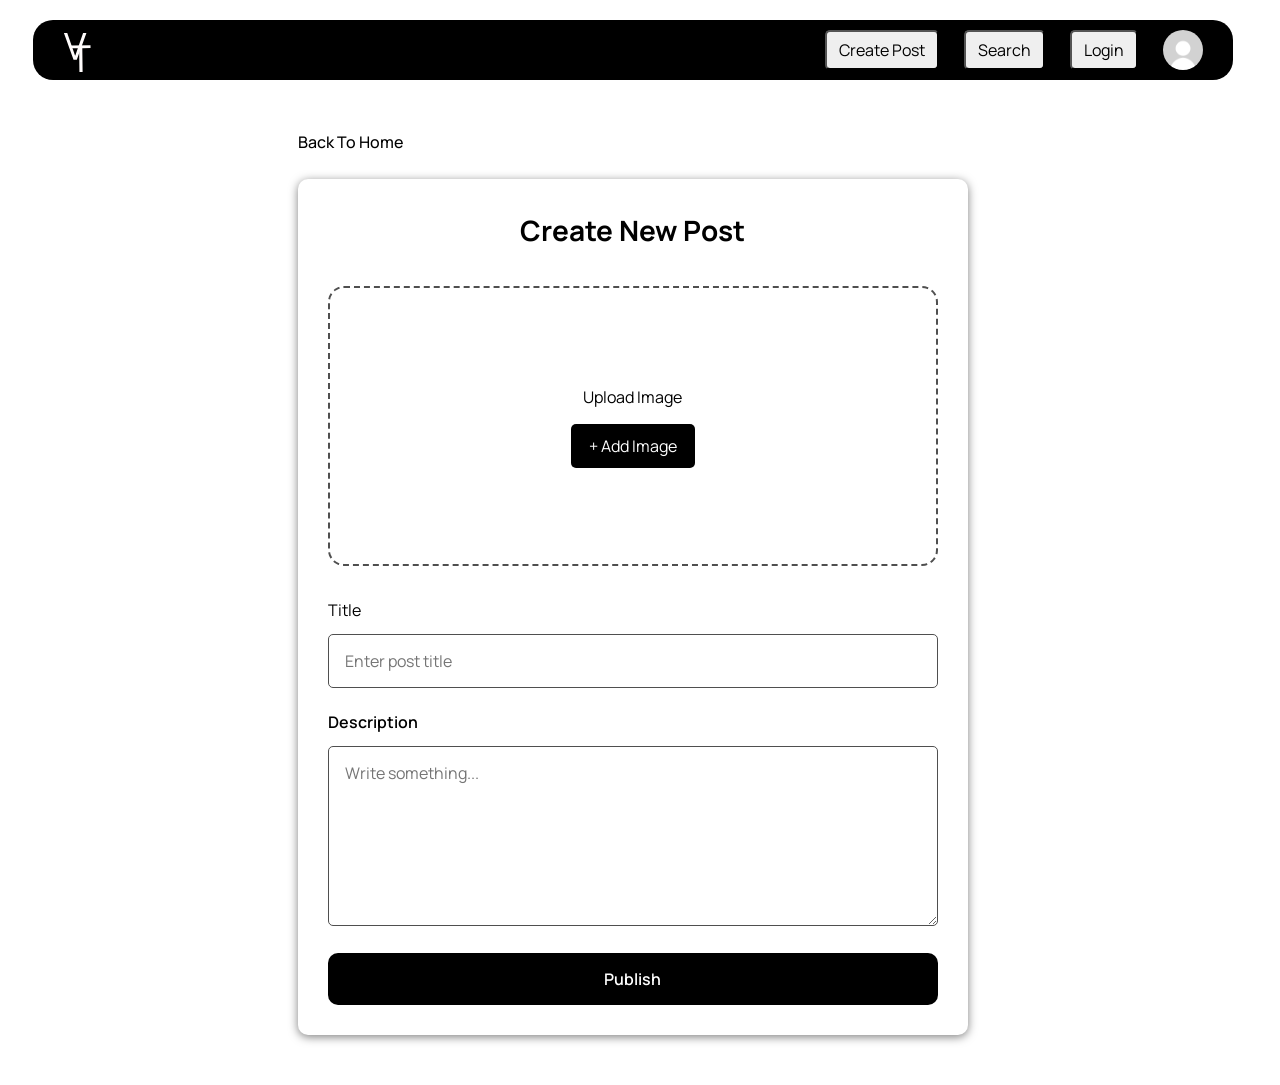
==== frontend/create-post.html @ ada02b25 "init: complete create-post page" ====
<!DOCTYPE html>
<html lang="en">
<head>
    <meta charset="UTF-8">
    <meta name="viewport" content="width=device-width, initial-scale=1.0">
    <title>VT Blog</title>
    <link rel="preconnect" href="https://fonts.googleapis.com">
    <link rel="preconnect" href="https://fonts.gstatic.com" crossorigin>
    <link href="https://fonts.googleapis.com/css2?family=Heebo:wght@100..900&family=Manrope:wght@200..800&display=swap" rel="stylesheet">
    <link rel="stylesheet" href="./css/style.css">
    <link rel="stylesheet" href="./css/components.css">
    <link rel="stylesheet" href="./css/register.css">
    <link rel="stylesheet" href="./css/profile.css">
    <link rel="stylesheet" href="./css/login.css">
    <link rel="stylesheet" href="./css/post.css">
    <link rel="stylesheet" href="./css/create-post.css">
</head>

<body>

    <header class="header">

        <div class="container">

            <a class="header-logo" href="index.html">
                <img class="header-logo-image"
                 src="./assets/icons/Logo.svg"
                 alt="VT Logo"
                 width="50"
                 height="50"
                 loading="lazy">
            </a>   

            <div class="header-actions">

                <a href="create-post.html">
                    <button class="header-action-button" id="create-postbutton">Create Post</button>
                </a>

               <button class="header-action-button" id="searchbutton">Search</button>

               <a href="login.html">
                <button class="header-action-button" id="loginbutton">Login</button>
               </a>

               <a class="header-avatar" href="profile.html">
                <img class="header-avatar-image"
                 src="./assets/images/avatar.jpeg"
                 alt="User Avatar"
                 width="40"
                 height="40"
                 loading="lazy">
            </a>
            
            </div>
            
        </div>

    </header>

        <main class="create-post">

            <a href="index.html" class="back-link">Back To Home</a>

            <div class="create-post__container">

                <h1 class="create-post__title">
                    Create New Post
                </h1>

                <form class="create-post__form">

                    <div class="create-post__image">

                        <span>Upload Image</span>

                        <button type="button">
                            + Add Image
                        </button>

                    </div>

                    <lable class="create-post__lable">
                        Title
                    </lable>

                    <input class="create-post__input" type="text" placeholder="Enter post title">

                    <label class="create-post__label">
                        Description
                    </label>

                    <textarea class="create-post__description" placeholder="Write something..."></textarea>

                    <button class="create-post__submit" type="submit">
                        Publish
                    </button>

                </form>

            </div>
        </main>

</body>
---- frontend/css/style.css ----
/**
  Нормализация блочной модели
 */
*,
::before,
::after {
  box-sizing: border-box;
}

/**
  Убираем внутренние отступы слева тегам списков,
  у которых есть атрибут class
 */
:where(ul, ol):where([class]) {
  padding-left: 0;
}

/**
  Убираем внешние отступы body и двум другим тегам,
  у которых есть атрибут class
 */
body,
:where(blockquote, figure, fieldset):where([class]) {
  margin: 0;
}

/**
  Убираем внешние отступы вертикали нужным тегам,
  у которых есть атрибут class
 */
:where(
  h1,
  h2,
  h3,
  h4,
  h5,
  h6,
  p,
  ul,
  ol,
  dl
):where([class]) {
  margin-block: 0;
}

:where(dd[class]) {
  margin-left: 0;
}

:where(fieldset[class]) {
  padding: 0;
  border: none;
}

/**
  Убираем стандартный маркер маркированному списку,
  у которого есть атрибут class
 */
:where(ul[class]) {
  list-style: none;
}

:where(address[class]) {
  font-style: normal;
}

/**
  Обнуляем вертикальные внешние отступы параграфа,
  объявляем локальную переменную для внешнего отступа вниз,
  чтобы избежать взаимодействие с более сложным селектором
 */
p {
  --paragraphMarginBottom: 24px;

  margin-block: 0;
}

/**
  Внешний отступ вниз для параграфа без атрибута class,
  который расположен не последним среди своих соседних элементов
 */
p:where(:not([class]):not(:last-child)) {
  margin-bottom: var(--paragraphMarginBottom);
}


/**
  Упрощаем работу с изображениями и видео
 */
img,
video {
  display: block;
  max-width: 100%;
  height: auto;
}

/**
  Наследуем свойства шрифт для полей ввода
 */
input,
textarea,
select,
button {
  font: inherit;
}

html {
  /**
    Пригодится в большинстве ситуаций
    (когда, например, нужно будет "прижать" футер к низу сайта)
   */
  height: 100%;
  /**
    Убираем скачок интерфейса по горизонтали
    при появлении / исчезновении скроллбара
   */
  scrollbar-gutter: stable;
  /**
    Плавный скролл
   */
  scroll-behavior: smooth;
}

body {
  /**
    Пригодится в большинстве ситуаций
    (когда, например, нужно будет "прижать" футер к низу сайта)
   */
  min-height: 100%;
  /**
    Унифицированный интерлиньяж
   */
  line-height: 1.5;
}

/**
  Нормализация высоты элемента ссылки при его инспектировании в DevTools
 */
a:where([class]) {
  display: inline-flex;
}

/**
  Курсор-рука при наведении на элемент
 */
button,
label {
  cursor: pointer;
}

/**
  Убирает серую подсветку при тапе на мобильных устройствах (iOS/Android)
 */
button {
  -webkit-tap-highlight-color: transparent;
}

/**
  Приводим к единому цвету svg-элементы
  (за исключением тех, у которых уже указан
  атрибут fill со значением 'none' или начинается с 'url')
 */
:where([fill]:not(
  [fill="none"],
  [fill^="url"]
)) {
  fill: currentColor;
}

/**
  Приводим к единому цвету svg-элементы
  (за исключением тех, у которых уже указан
  атрибут stroke со значением 'none')
 */
:where([stroke]:not(
  [stroke="none"],
  [stroke^="url"]
)) {
  stroke: currentColor;
}

/**
  Чиним баг задержки смены цвета при взаимодействии с svg-элементами
 */
svg * {
  transition-property: fill, stroke;
}

/**
  Приведение рамок таблиц в классический 'collapse' вид
 */
:where(table) {
  border-collapse: collapse;
  border-color: currentColor;
}

/**
  Удаляем все анимации и переходы для людей,
  которые предпочитают их не использовать
 */
@media (prefers-reduced-motion: reduce) {
  *,
  ::before,
  ::after {
    animation-duration: 0.01ms !important;
    animation-iteration-count: 1 !important;
    transition-duration: 0.01ms !important;
    scroll-behavior: auto !important;
  }
}

:root {
    --color-dark: #000000;
    --color-light: #ffffff;
    --color-dark-gray: #4f4f4f;

    --border-radius: 5px;

    --container-weight: 1200px;
    --container-padding-x: 15px;

    --transition-duration: 0.2s;

    --header-height: 60px;
}

.visually-hidden {
  position: absolute !important;
  width: 1px !important;
  height: 1px !important;
  margin: -1px !important;
  border: 0 !important;
  padding: 0 !important;
  white-space: nowrap !important;
  clip-path: inset(100%) !important;
  clip: rect(0 0 0 0) !important;
  overflow: hidden !important;
}

body {
    font-family: 'Manrope', sans-serif;
}

a,
button,
input,
textarea,
svg * {
    transition-duration: var(--transition-duration);
}

.container {
    max-width: var(--container-weight);
    padding: 0 var(--container-padding-x);
    margin: 0 auto;
}
---- frontend/css/components.css ----
.header {
    height: var(--header-height);
}

.header .container {
    height: 100%;
    background-color: var(--color-dark);

    margin: 0 auto;
    padding: 0 var(--container-padding-x);
    border-radius: 20px;
    margin-top: 20px;

    display: flex;
    justify-content: space-between;
    align-items: center;
}

.header-logo {
    text-decoration: none;
    flex-shrink: 0;
    margin-left: 15px;
}

.header-logo-image {
    height: 55px;
    width: auto;
}

.header-logo:hover {
    transform: translateY(-2px);
}

.header-actions {
    display: flex;
    align-items: center;
}

.header-action-button {
    display: inline-block;

    border-radius: var(--border-radius);

    text-decoration: none;

    padding: 6px 12px;
    margin-right: 25px;

}

.header-action-button:hover {
    transform: translateY(-2px);
}

.header-avatar {
    display: inline-block;
    border-radius: 50%;
    overflow: hidden;
    margin-right: 15px;
}

.header-avatar:hover {
    transform: translateY(-2px);
}

.posts {
    display: grid;
    grid-template-columns: repeat(3, 1fr);
    gap: 30px;

    max-width: var(--container-weight);
    margin: 25px auto;
}

.post-card {
    display: flex;
    flex-direction: column;

    background: var(--color-light);

    color: inherit;
    text-decoration: none;
    
    border-radius: var(--border-radius);
    
    overflow: hidden;

    border: 1px solid var(--color-dark);

    transition: .2s;
}

.post-card:hover {
    transform: translateY(-4px);

    box-shadow: 0 10px 25px rgba(0, 0, 0, 0.8);
}

.post-card__header {
    display: flex;

    justify-content: space-between;

    align-items: center;

    padding: 10px 15px;
}

.post-card__author {
    display: flex;

    align-items: center;

    gap: 10px;
}

.post-card__avatar {
    width: 40px;
    height: 40px;

    border-radius: 50%;
    object-fit: cover;
}

.post-card__username {
    font-weight: 600;
}

.post-card__image {
    width: 100%;
    height: 350px;

    object-fit: cover;
}

.post-card__content {
    padding: 15px;
}

.post-card__title {
    font-size: 18px;
    font-weight: 600;

    margin-bottom: 8px;
}

.post-card__description {
    font-size: 16px;
    color: var(--color-dark-gray);
}

.post-card__footer {
    display: flex;

    gap: 10px;

    padding: 15px;
}

.post-card__action {
    display: flex;

    flex-direction: column;
    
    border: none;

    background: transparent;
    
    font-size: 16px;

    cursor: pointer;
}

.post-card__action-icon {
    width: 20px;
    height: 20px;

}
---- frontend/css/register.css ----
.register {
    min-height: 100vh;

    display: flex;

    flex-direction: column;

    align-items: center;
}

.register-card {
    width: 400px;

    padding: 30px;

    margin-top: 50px;

    border-radius: 10px;

    box-shadow: 0 2px 10px rgba(0, 0, 0, 0.5);

    background-color: var(--color-white);
}

.register-card__logo {
    width: 70px;

    margin: 0 auto 20px;  

    filter: invert(1);
}

.register-title {
    text-align: center;

    margin-bottom: 10px;
}

.register-subtitle {
    text-align: center;

    font-size: 14px;
    color: var(--color-dark-gray);

    margin-bottom: 20px;
}

.register-form {
    display: flex;

    flex-direction: column;

    gap: 15px;
}

.register-form__group {
    display: flex;

    align-items: center;

    gap: 5px;
}

.register-form__input {
    flex: 1;
    padding: 10px 14px;

    font-size: 16px;

    border: 1px solid var(--color-dark-gray);
    border-radius: var(--border-radius);

    background-color: var(--color-white);
}

.register-form__label {
    width: 100px;
    text-align: right;
}

.register-form__button{
    padding: 10px 14px;

    margin-top: 3px;
    margin-bottom: 3px;

    font-size: 16px;
    font-weight: 600;

    color: var(--color-light);
    background-color: var(--color-dark);

    border: none;
    border-radius: var(--border-radius);

    cursor: pointer;
}

.register-form__button:hover {
    background-color: var(--color-dark-gray);

    transform: translateY(-2px);
}

.login-register {
    text-align: center;

    font-size: 14px;
    color: var(--color-dark-gray);

    margin-top: 10px;
}
---- frontend/css/profile.css ----
.profile {
    max-width: var(--container-weight);
    margin: 25px auto;
    padding: 0 15px;
}

.profile-info {
    display: flex;
    flex-direction: column;
    align-items: center;

    margin-bottom: 50px;
}

.profile-avatar {
    width: 150px;
    height: 150px;

    border-radius: 50%;
    overflow: hidden;

    object-fit: cover;

    margin-bottom: 15px;
}

.profile-name {
    font-size: 34px;
    font-weight: 600;

    margin-bottom: 5px;
}

.profile-username {
    font-size: 20px;
    color: var(--color-dark-gray);

    margin-bottom: 15px;
}

.profile-bio {
    max-width: 500px;

    font-size: 16px;
    color: var(--color-dark-gray);

    text-align: center;

    margin-bottom: 20px;
}

.profile-stats {
    display: flex;

    gap: 50px;

    margin-bottom: 20px;
}

.profile-stat {
    display: flex;
    flex-direction: column;
    align-items: center;
}

.profile-stat-number {
    font-size: 20px;
    font-weight: bold;
}

.profile-edit-button {
    padding: 10px 20px;

    font-size: 16px;
    font-weight: 600;

    color: var(--color-light);
    background-color: var(--color-dark);

    border: none;
    border-radius: var(--border-radius);

    cursor: pointer;
}

.profile-edit-button:hover {
    background-color: var(--color-dark-gray);
    transform: translateY(-2px);
}
---- frontend/css/login.css ----
.login {
    min-height: 100vh;

    display: flex;

    flex-direction: column;

    align-items: center;
}

.login-card {
    width: 400px;

    padding: 30px;

    margin-top: 50px;

    border-radius: 10px;

    box-shadow: 0 2px 10px rgba(0, 0, 0, 0.5);

    background-color: var(--color-white);
}

.login-card__logo {
    width: 70px;

    margin: 0 auto 20px;  

    filter: invert(1);
}

.login-title {
    text-align: center;

    margin-bottom: 10px;
}

.login-subtitle {
    text-align: center;

    font-size: 14px;
    color: var(--color-dark-gray);

    margin-bottom: 20px;
}

.login-form {
    display: flex;

    flex-direction: column;

    gap: 15px;
}

.login-form__group {
    display: flex;

    align-items: center;

    gap: 5px;
}

.login-form__input {
    flex: 1;
    padding: 10px 14px;

    font-size: 16px;

    border: 1px solid var(--color-dark-gray);
    border-radius: var(--border-radius);

    background-color: var(--color-white);
}

.login-form__label {
    width: 100px;
    text-align: right;
}

.login-form__button{
    padding: 10px 14px;

    margin-top: 3px;
    margin-bottom: 3px;

    font-size: 16px;
    font-weight: 600;

    color: var(--color-light);
    background-color: var(--color-dark);

    border: none;
    border-radius: var(--border-radius);

    cursor: pointer;
}

.login-form__button:hover {
    background-color: var(--color-dark-gray);

    transform: translateY(-2px);
}

.login-register {
    text-align: center;

    font-size: 14px;
    color: var(--color-dark-gray);

    margin-top: 10px;
}
---- frontend/css/post.css ----
.post-page {
    max-width: var(--container-weight);
    margin: 40px auto;
    padding: 0 15px;
}

.back-link {
    display: inline-flex;

    margin-bottom: 25px;

    color: var(--color-dark);

    text-decoration: none;

    font-weight: 500;
}

.back-link:hover {
    transform: translateY(-2px);
    opacity: 0.7;
}

.post {
    display: grid;

    grid-template-columns: 1.2fr 1fr;

    min-height: 600px;

    overflow: hidden;

    background-color: var(--color-light);

    border: 1px solid var(--color-dark);

    border-radius: var(--border-radius);
}

.post__image-wrapper {
    width: 100%;
    height: 100%;

    overflow: hidden;
}

.post__image {
    width: 100%;
    height: 100%;

    object-fit: cover;

    transition: transform 0.3s ease;
}

.post__content {
    display: flex;

    flex-direction: column;

    padding: 20px;
}

.post__author {
    display: flex;

    align-items: center;

    gap: 10px;

    margin-bottom: 15px;
}

.post__author-avatar {
    width: 40px;
    height: 40px;

    border-radius: 50%;
    overflow: hidden;

    object-fit: cover;
}

.post__author-username {
    font-weight: 600;
}

.post__title {
    font-size: 28px;
    font-weight: 600;

    margin-bottom: 10px;
}

.post__description {
    font-size: 16px;
    color: var(--color-dark-gray);
    line-height: 1.7;

    margin-bottom: 20px;
}

.post__actions {
    display: flex;

    gap: 10px;

    margin-top: auto;
}

.post__action-button {
    display: inline-flex;

    align-items: center;

    gap: 5px;

    padding: 8px 12px;

    font-size: 14px;
    font-weight: 500;

    color: var(--color-dark);

    border: none;
    border-radius: var(--border-radius);

    cursor: pointer;
}

.post__action-button:hover {
    transform: translateY(-2px);
}

.like {
    display: flex;

    align-items: center;

    flex-direction: column;
}

.comment {
    display: flex;

    align-items: center;

    flex-direction: column;
}

.post-comments {
    margin-top: 30px;
    
    max-width: 600px;
}

.post-comments__title {
    font-size: 20px;
    font-weight: 600;

    margin-bottom: 15px;
}

.post-comment {
    display: flex;

    gap: 20px;

    padding: 10px 0;

    margin-bottom: 10px;
}

.post-comment__avatar {
    width: 40px;
    height: 40px;

    border-radius: 50%;
    overflow: hidden;

    object-fit: cover;
}

.post-comment__content {
    display: flex;

    flex-direction: column;

    gap: 5px;
}

.post-comment__author {
    display: block;

    margin-bottom: 4px;
}

.post-comment__text {
    margin: 0;
}
---- frontend/css/create-post.css ----
.create-post {
    max-width: 700px;

    margin: 0 auto;

    min-height: calc(100vh - var(--header-height));

    padding: 50px 15px;
}

.create-post__container {
    padding: 30px;
    
    border-radius: 10px;

    box-shadow: 0 2px 10px rgba(0, 0, 0, 0.5);

    background-color: var(--color-white);
}

.create-post__title {
    margin-bottom: 35px;
    
    font-size: 28px;
    text-align: center;
}

.create-post__form {
    display: flex;
    flex-direction: column;

    gap: 12px;
}

.create-post__image {
    min-height: 280px;

    display: flex;
    flex-direction: column;

    justify-content: center;
    align-items: center;

    gap: 15px;

    margin-bottom: 20px;

    border: 2px dashed var(--color-dark-gray);
    border-radius: 16px;
}

.create-post__image button {
    padding: 10px 18px;

    border: none;
    border-radius: var(--border-radius);

    background-color: var(--color-dark);
    color: var(--color-light);

    cursor: pointer;

    transition: var(--transition-duration);
}

.create-post__image button:hover {
    transform: translateY(-2px);
    opacity: 0.8;
}

.create-post__label {
    margin-top: 10px;

    font-weight: 600;
}

.create-post__input {
    width: 100%;
    
    padding: 14px 16px;

    border: 1px solid var(--color-dark-gray);
    border-radius: var(--border-radius);

    outline: none;

    background-color: var(--color-light);

    transition: var(--transition-duration);
}

.create-post__input:focus {
    border-color: var(--color-dark);
}

.create-post__description {
    width: 100%;
    min-height: 180px;

    padding: 14px 16px;

    resize: vertical;

    border: 1px solid var(--color-dark-gray);
    border-radius: var(--border-radius);

    outline: none;

    line-height: 1.5;

    transition: var(--transition-duration);
}

.create-post__description:focus {
    border-color: var(--color-dark);
}

.create-post__submit {
    margin-top: 15px;

    padding: 14px 20px;

    border: none;
    border-radius: 10px;

    background-color: var(--color-dark);
    color: var(--color-light);

    font-weight: 600;

    cursor: pointer;

    transition: var(--transition-duration);
}

.create-post__submit:hover {
    transform: translateY(-2px);

    background-color: var(--color-dark-gray);
}
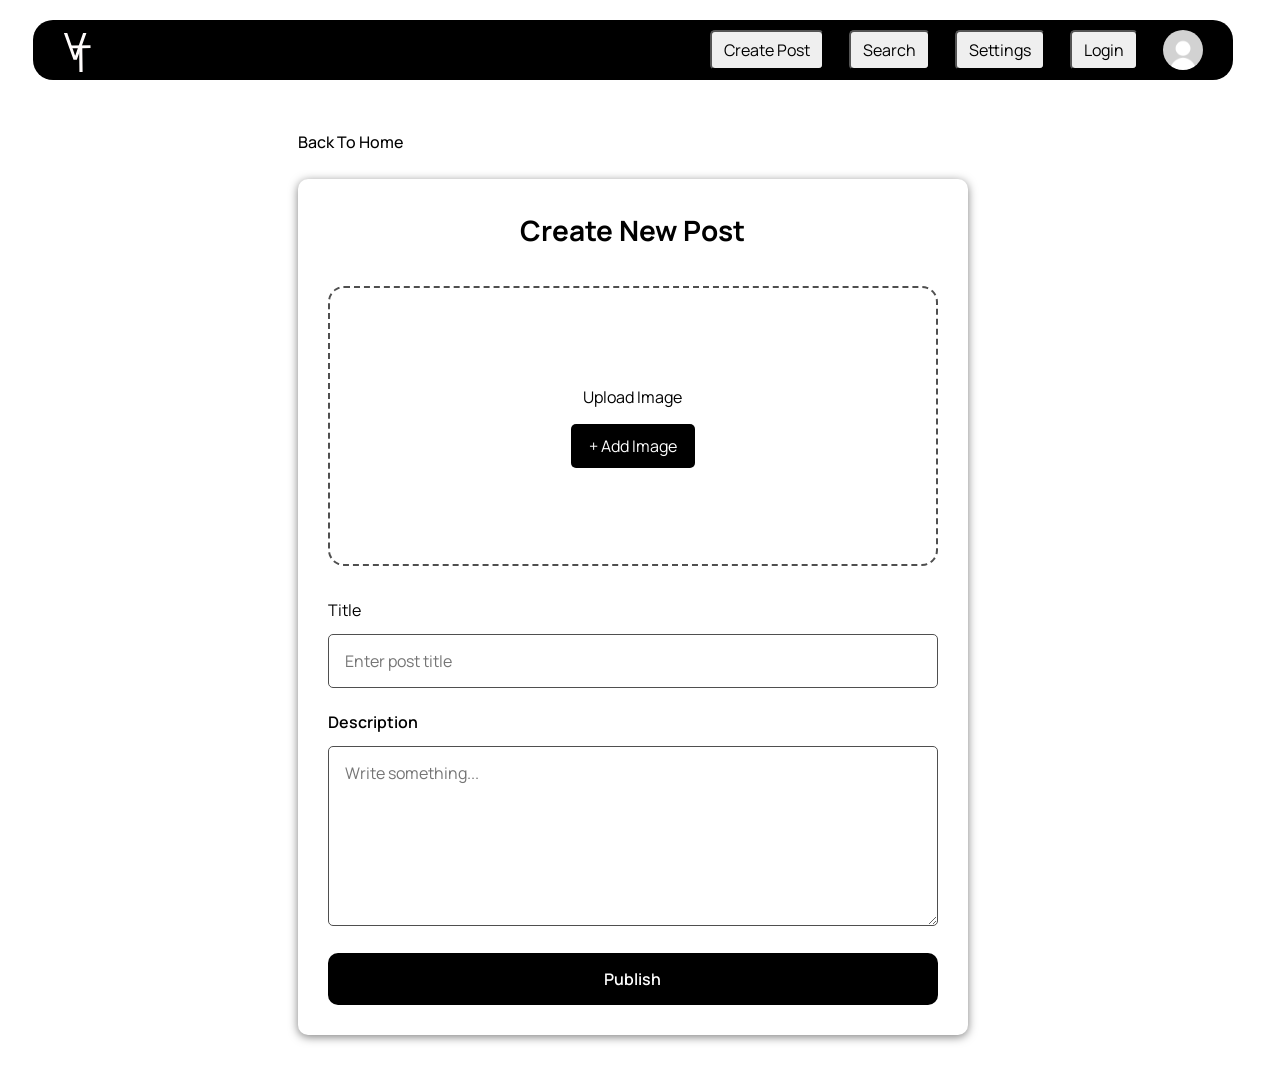
==== commit 78021353: "init: complete settings page" ====
--- a/frontend/create-post.html
+++ b/frontend/create-post.html
@@ -38,6 +38,10 @@
                 </a>
 
                <button class="header-action-button" id="searchbutton">Search</button>
+
+               <a href="settings.html">
+                    <button class="header-action-button" id="settingsbutton">Settings</button>
+               </a>
 
                <a href="login.html">
                 <button class="header-action-button" id="loginbutton">Login</button>
